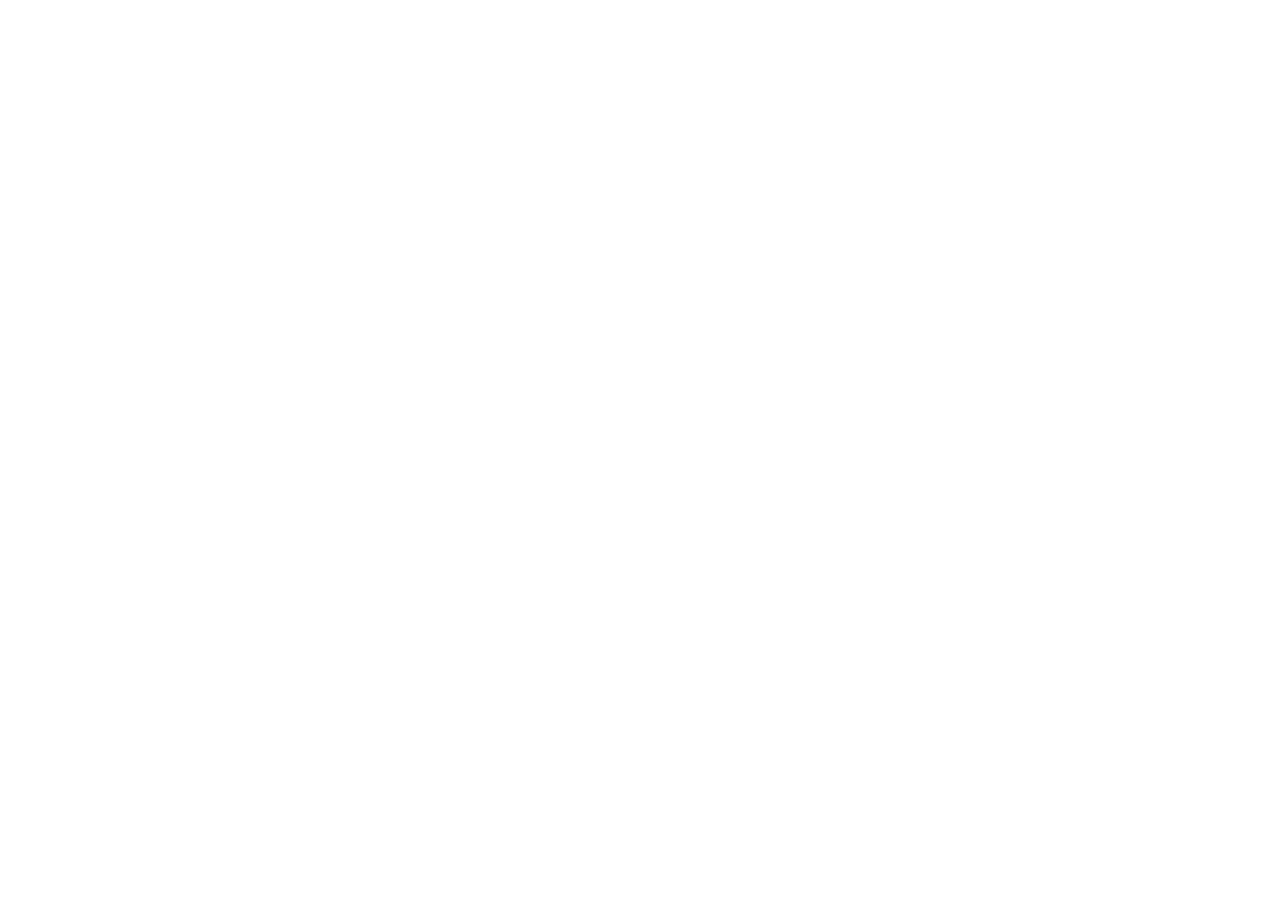
==== index.html @ db5006c8 "Initial commit" ====
<!DOCTYPE html>
<html lang="en">
<head>
    <meta charset="UTF-8">
    <meta http-equiv="X-UA-Compatible" content="IE=edge">
    <meta name="viewport" content="width=device-width, initial-scale=1.0">
    <title>Document</title>
    <link rel="stylesheet" href="./css/main.css">
</head>
<body>
    
</body>
</html>
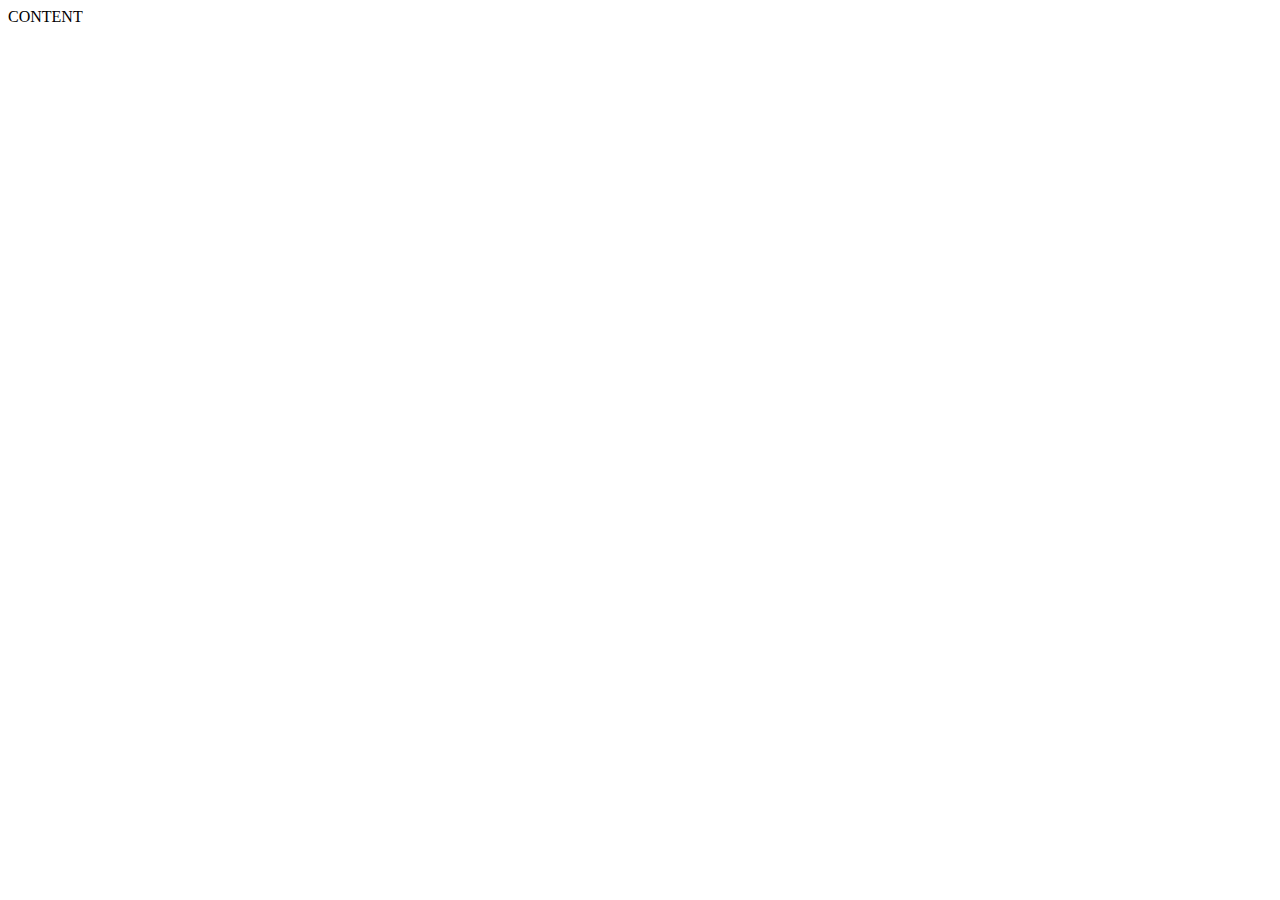
==== commit 7795d028: "Initial commit" ====
--- a/index.html
+++ b/index.html
@@ -7,7 +7,8 @@
     <title>Document</title>
     <link rel="stylesheet" href="./css/main.css">
 </head>
+
 <body>
-    
+    CONTENT    
 </body>
 </html>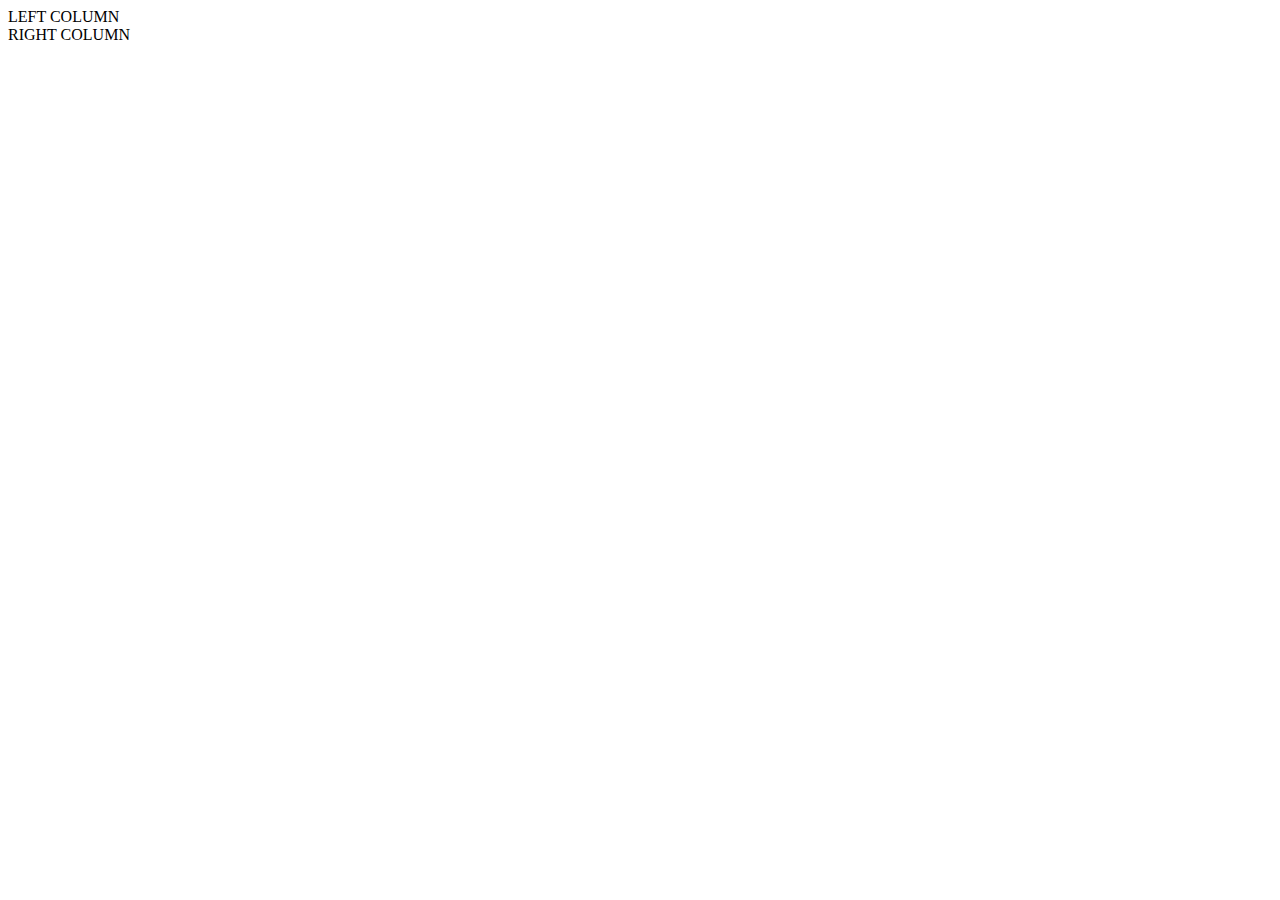
==== commit c2f92184: "column" ====
--- a/index.html
+++ b/index.html
@@ -9,6 +9,13 @@
 </head>
 
 <body>
-    CONTENT    
+    <main>
+        <div>
+            LEFT COLUMN
+        </div>
+        <div>
+            RIGHT COLUMN
+        </div>
+    </main> 
 </body>
 </html>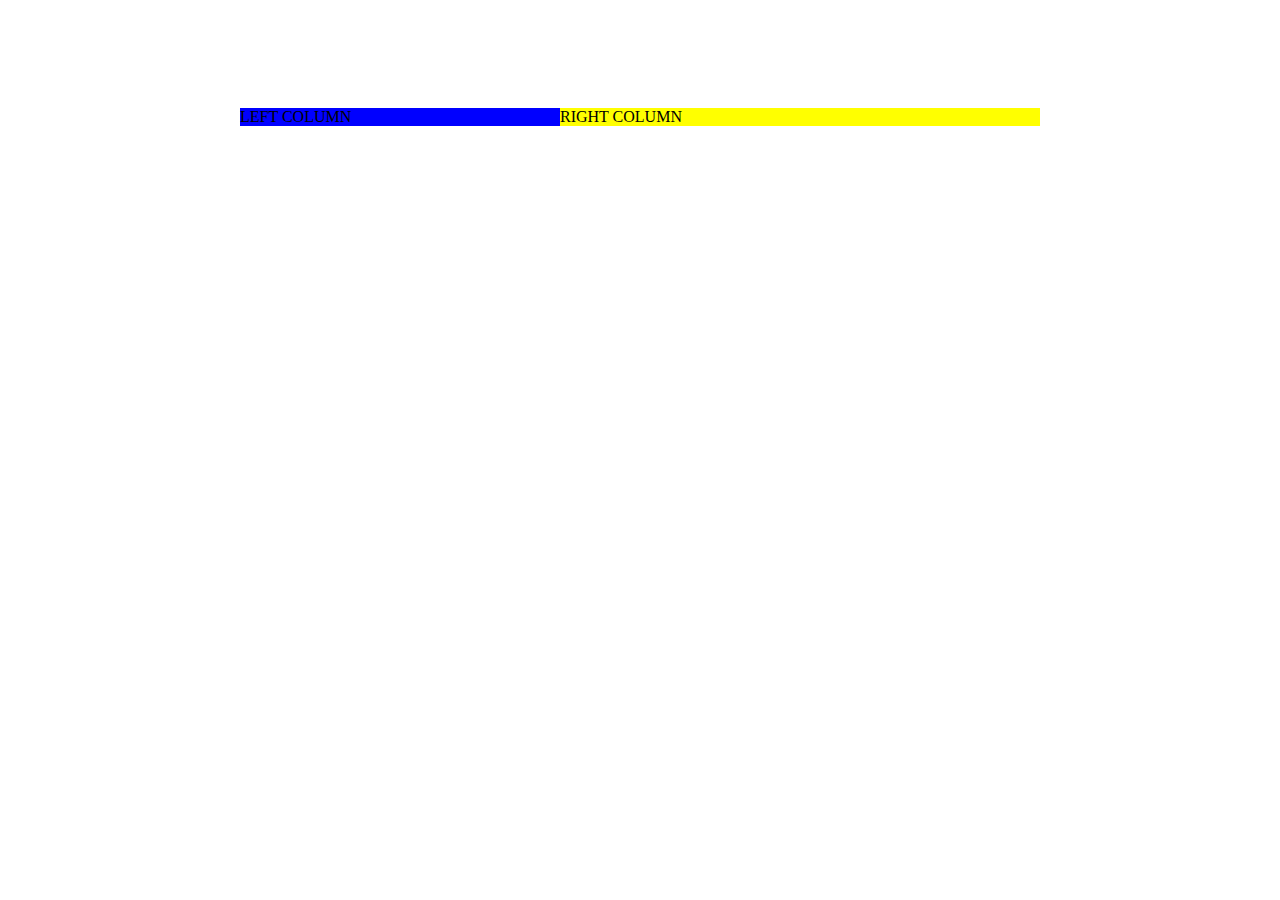
==== commit e07e34a6: "Merge branch 'master' into basic-structure" ====
--- a/index.html
+++ b/index.html
@@ -9,13 +9,13 @@
 </head>
 
 <body>
-    <main>
-        <div>
-            LEFT COLUMN
+    <main class="container">
+        <div class="left-column">
+           LEFT COLUMN
         </div>
-        <div>
+        <div class="right-column">
             RIGHT COLUMN
         </div>
     </main> 
 </body>
-</html>+</html>
--- a/css/main.css
+++ b/css/main.css
@@ -0,0 +1,18 @@
+.container {
+    display: inline-block;
+    width: 800px;
+    background-color: red;
+    margin-top: 100px;
+    margin-left: calc( (100% - 800px) / 2);
+}
+
+.left-column {
+    width: 40%;
+    float: left;
+    background-color: blue;
+}
+.right-column{
+    width: 60%;
+    float: left;
+    background-color: yellow;
+}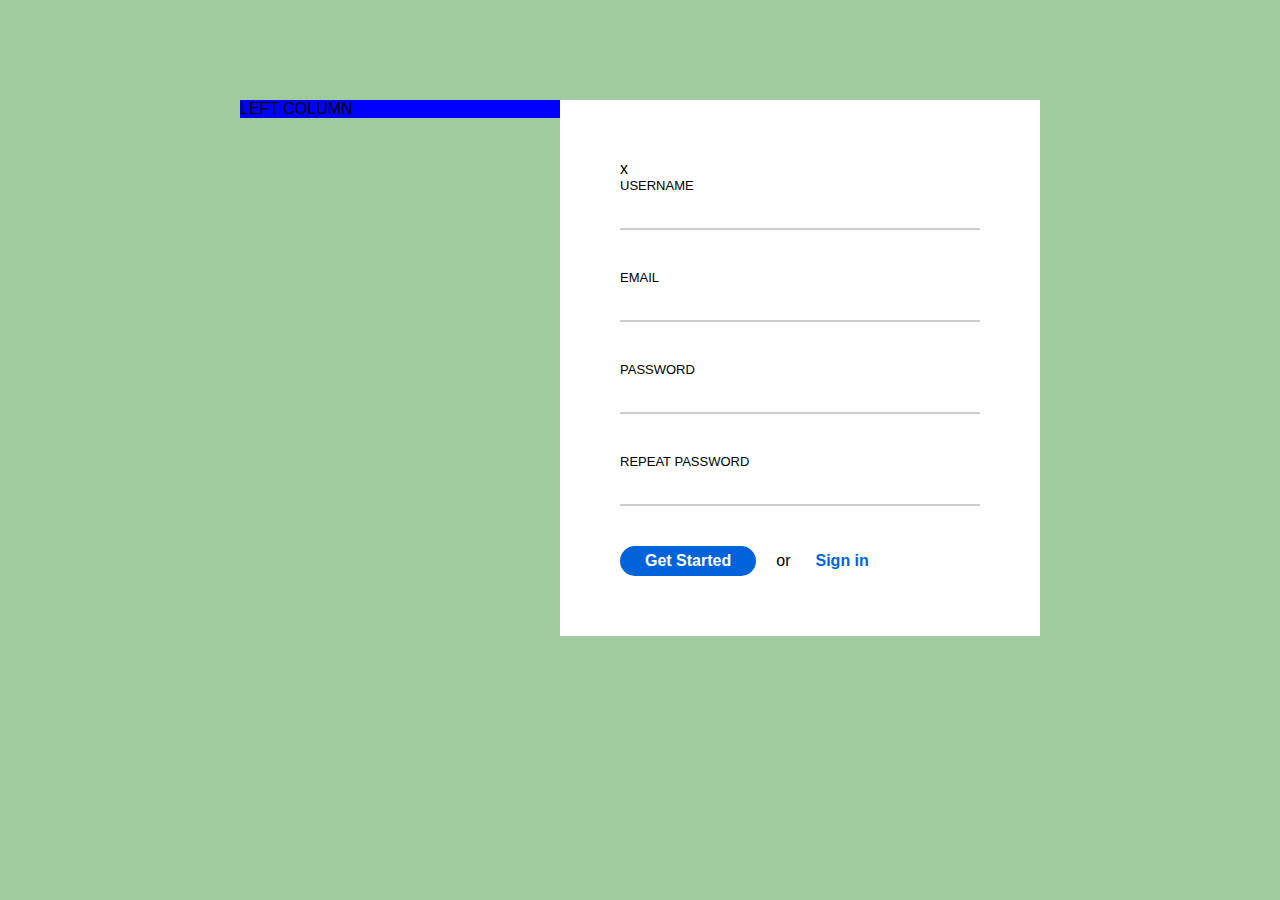
==== commit 6e001f5b: "Form style" ====
--- a/index.html
+++ b/index.html
@@ -13,9 +13,32 @@
         <div class="left-column">
            LEFT COLUMN
         </div>
-        <div class="right-column">
-            RIGHT COLUMN
-        </div>
+        <div class="right-column"> 
+            <form>
+                  <div class="close">x</div>
+                    <div class="form-row">
+                      <label for="">Username</label>
+                      <input type="text">
+                    </div>
+                    <div class="form-row">
+                      <label for="">Email</label>
+                      <input type="email">
+                    </div>
+                    <div class="form-row">
+                      <label for="">Password</label>
+                      <input type="password">
+                    </div>
+                    <div class="form-row">
+                      <label for="">Repeat password</label>
+                      <input type="password">
+                    </div>
+                    <div class="form-row">
+                       <button type="submit">Get started</button>
+                       <span>or</span>
+                       <a href="#">Sign in</a>
+                    </div>
+                </form>     
+         </div>  
     </main> 
 </body>
 </html>
--- a/css/main.css
+++ b/css/main.css
@@ -1,7 +1,18 @@
+body,
+body * {
+    margin: 0;
+    padding: 0;
+    vertical-align: top;
+    box-sizing: border-box;
+    font-family: 'Gill Sans', 'Gill Sans MT', Calibri, 'Trebuchet MS', sans-serif;
+}
+
+body {
+    background-color: #9fcb9f;
+}
 .container {
     display: inline-block;
     width: 800px;
-    background-color: red;
     margin-top: 100px;
     margin-left: calc( (100% - 800px) / 2);
 }
@@ -14,5 +25,75 @@
 .right-column{
     width: 60%;
     float: left;
-    background-color: yellow;
-}+    padding: 60px;
+    background-color: #fff;
+}
+.close {
+
+}
+
+form{
+    display: inline-block;
+    width: 100%;
+}
+form > .form-row {
+    display: inline-block;
+    width: 100%;
+    margin-bottom: 40px;
+}
+
+form >.form-row:last-of-type{
+    margin-bottom: 0;
+}
+form > .form-row > label {
+    display: inline-block;
+    width: 100%;
+    margin-bottom: 5px;
+    font-size: 13px;
+    line-height: 15px;
+    text-transform: uppercase;
+}
+
+form > .form-row > input {
+    display: inline-block;
+    width: 100%;
+    font-size: 20px;
+    line-height: 30px;
+    border: none;
+    border-bottom: 2px solid #ccc;
+}
+
+form > .form-row > button {
+    float: left;
+    padding: 5px 25px;
+    border: none;
+    border-radius: 15px;
+    font-size: 16px;
+    font-weight: bold; /* bold: 700, normal: 400*/
+    line-height: 20px;
+    text-transform: capitalize;
+    background-color: #0063DA ;
+    color: #fff;
+    cursor: pointer;
+}
+
+form > .form-row > span {
+    float: left;
+    padding: 5px;
+    margin-left: 15px;
+    margin-right: 15px;
+    font-size: 16px;
+    line-height: 20px;
+}
+
+form > .form-row > a {  
+    float: left;
+    color: #0063DA;
+    padding: 5px;
+    font-size: 16px;
+    line-height: 20px;
+    text-decoration: none;
+    font-weight: bold;
+    
+}
+
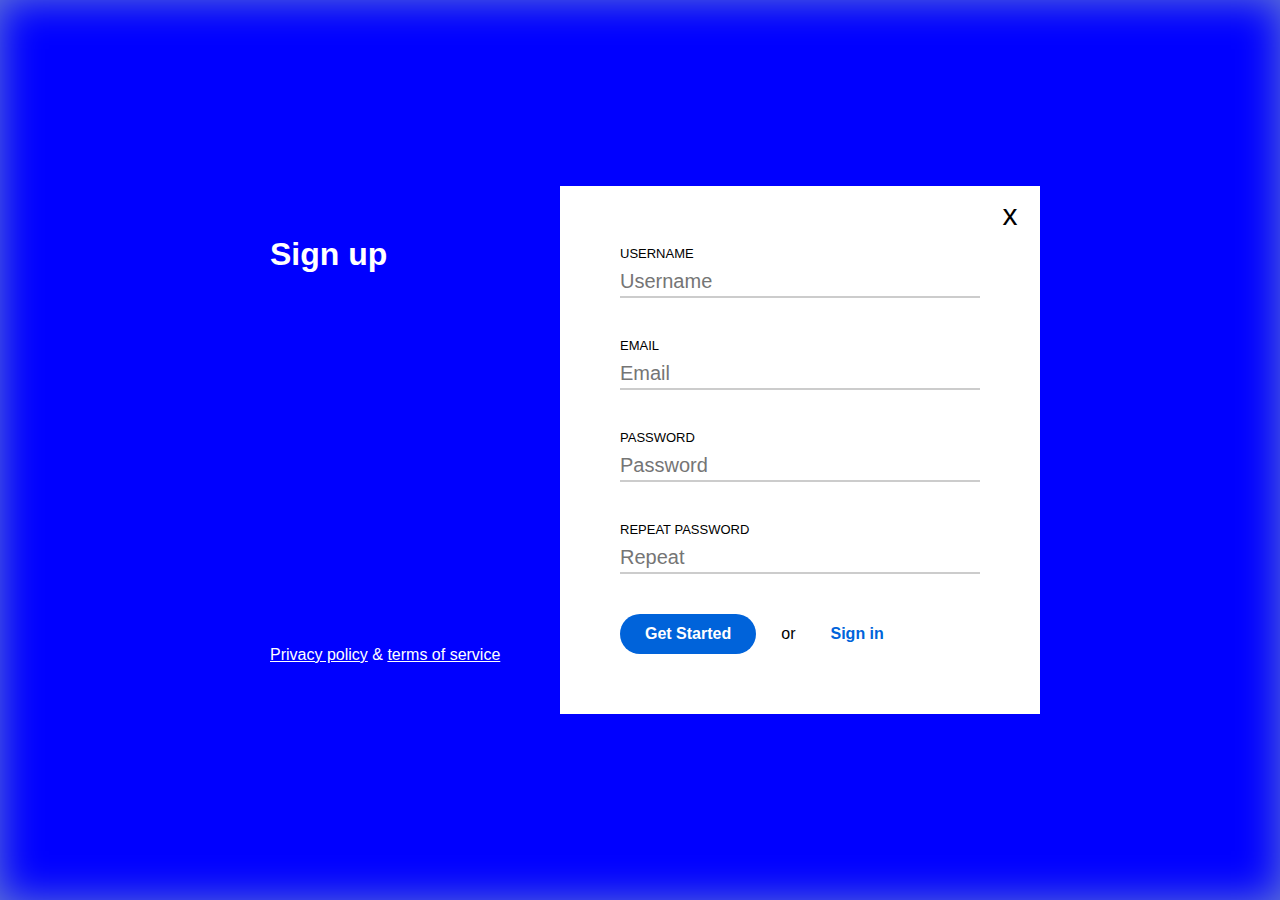
==== commit 7d264dbc: "Page background #5" ====
--- a/index.html
+++ b/index.html
@@ -9,28 +9,34 @@
 </head>
 
 <body>
+  <div class="background"></div>
     <main class="container">
         <div class="left-column">
-           LEFT COLUMN
+           <h1 class="main-title">Sign up</h1>
+           <div class="links">
+             <a href="#">Privacy policy</a>
+             <span>&</span>
+             <a href="#">terms of service</a>
+           </div>
         </div>
         <div class="right-column"> 
             <form>
                   <div class="close">x</div>
                     <div class="form-row">
-                      <label for="">Username</label>
-                      <input type="text">
+                      <label for="username">Username</label>
+                      <input id="username" type="text" required placeholder="Username">
                     </div>
                     <div class="form-row">
-                      <label for="">Email</label>
-                      <input type="email">
+                      <label for="email">Email</label>
+                      <input id="email" type="email" required placeholder="Email">
                     </div>
                     <div class="form-row">
-                      <label for="">Password</label>
-                      <input type="password">
+                      <label for="pass">Password</label>
+                      <input id="pass" type="password" required placeholder="Password">
                     </div>
                     <div class="form-row">
-                      <label for="">Repeat password</label>
-                      <input type="password">
+                      <label for="re-pass">Repeat password</label>
+                      <input id="re-pass" type="password" required placeholder="Repeat">
                     </div>
                     <div class="form-row">
                        <button type="submit">Get started</button>
--- a/css/main.css
+++ b/css/main.css
@@ -8,28 +8,88 @@
 }
 
 body {
-    background-color: #9fcb9f;
+    background-color: #6277D6;
+    position: relative;
+    height: 100vh; 
+}
+.background {
+    display: inline-block;
+    width: 100%;
+    height: 100%;
+    background-color: blue;
+    background-image: url(../img/hill.jpg);
+    background-repeat: no-repeat;
+    background-position: center;
+    background-size: cover;
+    filter: blur(20px);
 }
 .container {
     display: inline-block;
     width: 800px;
-    margin-top: 100px;
-    margin-left: calc( (100% - 800px) / 2);
+    position: absolute;
+    top: 50%;
+    left: 50%;
+    transform: translate(-50%, -50%);
 }
 
 .left-column {
+    display: inline-block;
     width: 40%;
-    float: left;
     background-color: blue;
+    background-image: url(../img/hill.jpg);
+    background-repeat: no-repeat;
+    background-position: center;
+    background-size: cover;
+    position: absolute;
+    top: 30px;
+    bottom: 30px;
+    left: 0;
+    color: #fff;
 }
+.left-column > .main-title {
+    position: absolute;
+    top: 20px;
+    left: 30px;
+    right: 30px;
+
+
+}
+.left-column > .links {
+    position: absolute;
+    bottom: 20px;
+    left: 30px;
+    right: 30px;
+}
+.left-column > .links > a {
+    color: #fff;
+
+}
+.left-column > span { 
+
+}
+
+
 .right-column{
     width: 60%;
-    float: left;
+    float: right;
     padding: 60px;
     background-color: #fff;
 }
 .close {
+    display: inline-block;
+    width: 60px;
+    height: 60px;
+    font-size: 30px;
+    text-align: center;
+    line-height: 57px;
+    position: absolute;
+    top: 0;
+    right: 0;
 
+}
+.close:hover{
+    color: rgb(131, 129, 129);
+    cursor: pointer;
 }
 
 form{
@@ -65,9 +125,9 @@
 
 form > .form-row > button {
     float: left;
-    padding: 5px 25px;
+    padding: 10px 25px;
     border: none;
-    border-radius: 15px;
+    border-radius: 20px;
     font-size: 16px;
     font-weight: bold; /* bold: 700, normal: 400*/
     line-height: 20px;
@@ -79,7 +139,7 @@
 
 form > .form-row > span {
     float: left;
-    padding: 5px;
+    padding: 10px;
     margin-left: 15px;
     margin-right: 15px;
     font-size: 16px;
@@ -89,7 +149,7 @@
 form > .form-row > a {  
     float: left;
     color: #0063DA;
-    padding: 5px;
+    padding: 10px;
     font-size: 16px;
     line-height: 20px;
     text-decoration: none;
